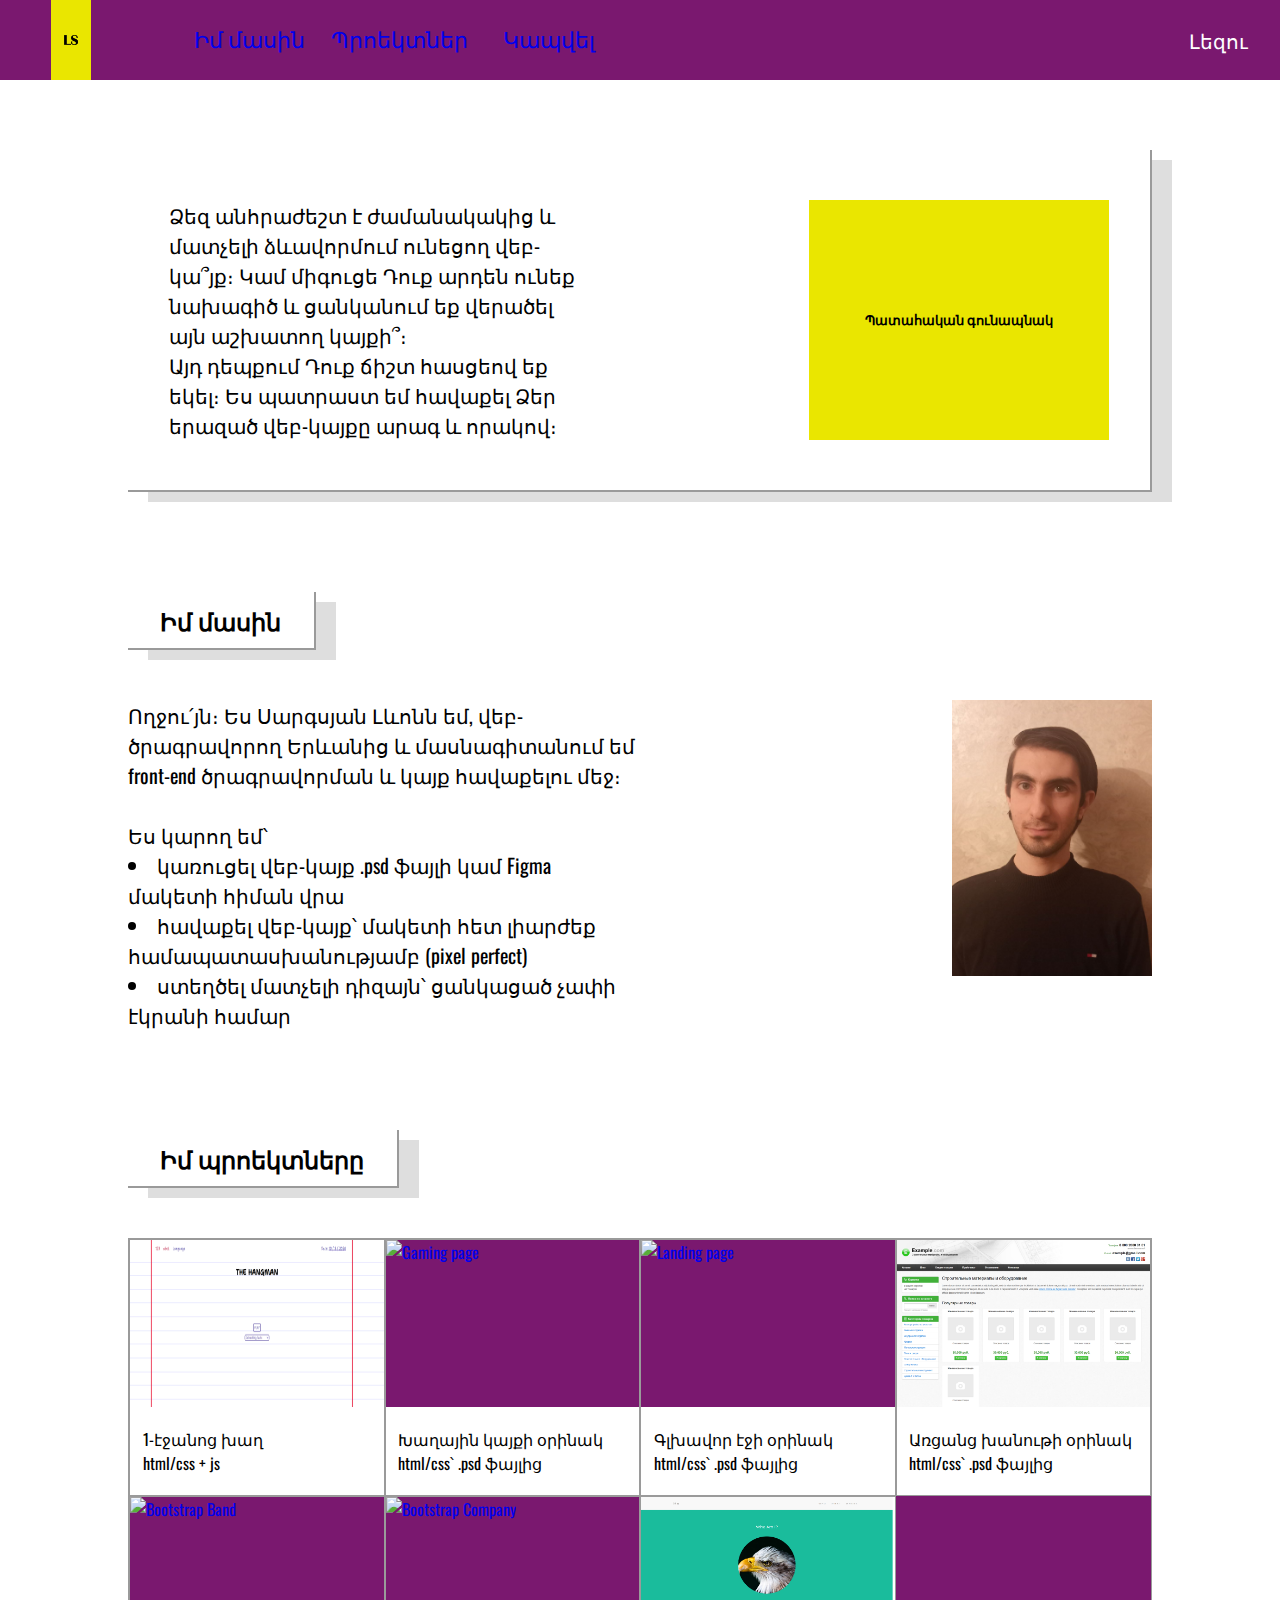
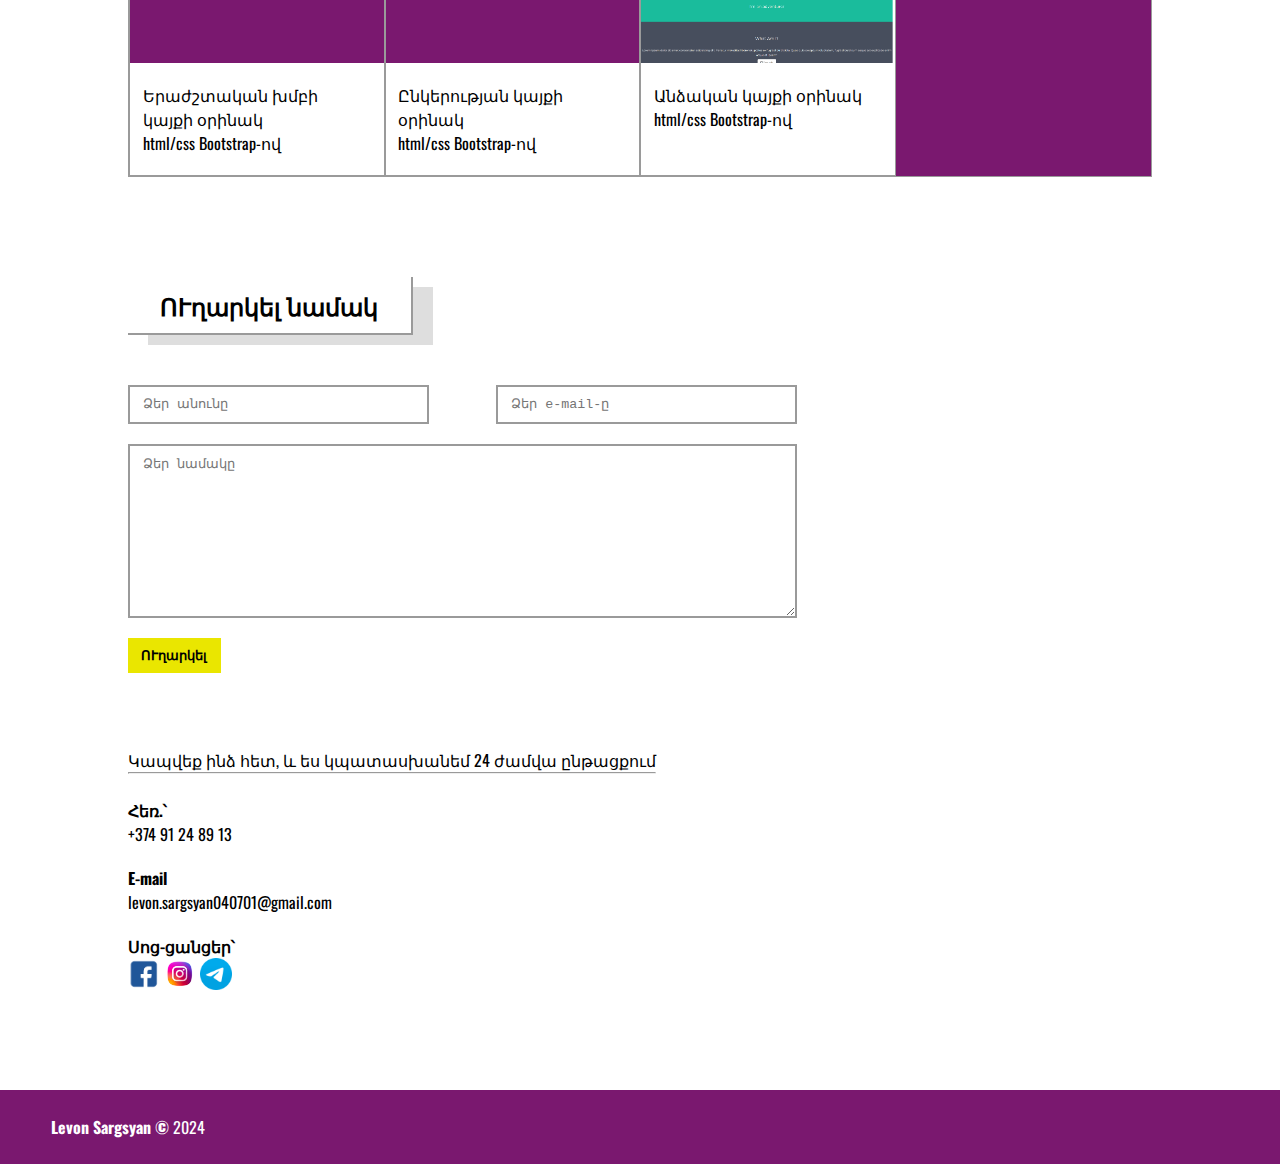
==== index-hy.html @ 5eb0a851 "Add files via upload" ====
<!DOCTYPE html>
<html lang="en">
<head>
    <meta charset="UTF-8">
    <meta name="viewport" content="width=device-width, initial-scale=1.0">
    <link rel="preconnect" href="https://fonts.googleapis.com">
    <link rel="preconnect" href="https://fonts.gstatic.com" crossorigin>
    <link href="https://fonts.googleapis.com/css2?family=Cousine:ital,wght@0,400;0,700;1,400;1,700&family=Oswald:wght@200..700&display=swap" rel="stylesheet">
    <link rel="stylesheet" href="style.css">
    <link rel="stylesheet" href="palettes.css">
    <title>Portfolio</title>
</head>
<body onload="changeColors()">
    <header class="primaryBg primaryColor _1">
        <div id="myLogo">
            <a href="#" class="secondaryBg _1"><img src="./images/myLogo.png" alt="logo"></a>
        </div>
        <div id="collapse">
            <button id="collapseBtn">≣</button>
            <nav>
                <ul>
                    <li class="primaryBg _1"><a href="#about">Իմ մասին</a></li>
                    <li class="primaryBg _1"><a href="#portfolio">Պրոեկտներ</a></li>
                    <li class="primaryBg _1"><a href="#contact">Կապվել</a></li>
                </ul>
            </nav>
        </div>
        <div id="langWrapper" class="thirdBg">
            <ul class="secondaryBg _1">
                <li class="secondaryBg _1"><a href="./index-en.html">English</a></li>
                <li class="secondaryBg _1"><a href="./index-ru.html">Русский</a></li>
                <li class="secondaryBg _1"><a href="#">Հայերեն</a></li>
            </ul>
            <div id="lang" class="primaryBg _1">
                <p>Լեզու</p>
            </div>
        </div>
    </header>
    <main>
        <section id="breadcrumbs">
            <div id="text">
                <p>Ձեզ անհրաժեշտ է ժամանակակից և մատչելի ձևավորմում ունեցող վեբ-կա՞յք։ Կամ միգուցե Դուք արդեն ունեք նախագիծ և ցանկանում եք վերածել այն աշխատող կայքի՞։</p>
                <p>Այդ դեպքում Դուք ճիշտ հասցեով եք եկել։ Ես պատրաստ եմ հավաքել Ձեր երազած վեբ-կայքը արագ և որակով։</p>
            </div>
            <button onclick="changeColors()">Պատահական գունապնակ</button>
        </section>
        <section id="about">
            <div class="sectionTitle">
                <h2>Իմ մասին</h2>
            </div>
            <div id="content">
                <p>Ողջու՛յն։ Ես Սարգսյան Լևոնն եմ, վեբ-ծրագրավորող Երևանից և մասնագիտանում եմ front-end ծրագրավորման և կայք հավաքելու մեջ։</p>
                <br>
                <p>Ես կարող եմ՝</p>
                <ul>
                    <li>կառուցել վեբ-կայք .psd ֆայլի կամ Figma մակետի հիման վրա</li>
                    <li>հավաքել վեբ-կայք՝ մակետի հետ լիարժեք համապատասխանությամբ (pixel perfect)</li>
                    <li>ստեղծել մատչելի դիզայն՝ ցանկացած չափի էկրանի համար</li>
                </ul>
            </div>
            <img src="./images/photo_5440404549966878699_y.jpg" alt="">
        </section>
        <section id="portfolio">
            <div class="sectionTitle">
                <h2>Իմ պրոեկտները</h2>
            </div>
            <div id="projects" class="primaryBg _1">
                <div class="projectElem" onmouseenter="darken(this)" onmouseleave="lighten()">
                    <div class="projectThumbnail">
                        <a href="#">
                            <img src="./images/hangman_project.png" alt="Hangman">
                        </a>
                    </div>
                    <div class="projectTitle">
                        <p>1-էջանոց խաղ</p>
                        <p>html/css + js</p>
                    </div>
                </div>
                <div class="projectElem" onmouseenter="darken(this)" onmouseleave="lighten()">
                    <div class="projectThumbnail">
                        <a href="#">
                            <img src="./images/gaming_project.png" alt="Gaming page">
                        </a>
                    </div>
                    <div class="projectTitle">
                        <p>Խաղային կայքի օրինակ</p>
                        <p>html/css՝ .psd ֆայլից</p>
                    </div>
                </div>
                <div class="projectElem" onmouseenter="darken(this)" onmouseleave="lighten()">
                    <div class="projectThumbnail">
                        <a href="#">
                            <img src="./images/landing_project.png" alt="Landing page">
                        </a>
                    </div>
                    <div class="projectTitle">
                        <p>Գլխավոր էջի օրինակ</p>
                        <p>html/css՝ .psd ֆայլից</p>
                    </div>
                </div>
                <div class="projectElem" onmouseenter="darken(this)" onmouseleave="lighten()">
                    <div class="projectThumbnail">
                        <a href="#">
                            <img src="./images/example_project.png" alt="example.com">
                        </a>
                    </div>
                    <div class="projectTitle">
                        <p>Առցանց խանութի օրինակ</p>
                        <p>html/css՝ .psd ֆայլից</p>
                    </div>
                </div>
                <div class="projectElem" onmouseenter="darken(this)" onmouseleave="lighten()">
                    <div class="projectThumbnail">
                        <a href="#">
                            <img src="./images/bootstrap_band_project.png" alt="Bootstrap Band">
                        </a>
                    </div>
                    <div class="projectTitle">
                        <p>Երաժշտական խմբի կայքի օրինակ</p>
                        <p>html/css Bootstrap-ով</p>
                    </div>
                </div>
                <div class="projectElem" onmouseenter="darken(this)" onmouseleave="lighten()">
                    <div class="projectThumbnail">
                        <a href="#">
                            <img src="./images/bootstrap_company_project.png" alt="Bootstrap Company">
                        </a>
                    </div>
                    <div class="projectTitle">
                        <p>Ընկերության կայքի օրինակ</p>
                        <p>html/css Bootstrap-ով</p>
                    </div>
                </div>
                <div class="projectElem" onmouseenter="darken(this)" onmouseleave="lighten()">
                    <div class="projectThumbnail">
                        <a href="#">
                            <img src="./images/bootstrap_personal_project.png" alt="Bootstrap Simply Me">
                        </a>
                    </div>
                    <div class="projectTitle">
                        <p>Անձական կայքի օրինակ</p>
                        <p>html/css Bootstrap-ով</p>
                    </div>
                </div>
            </div>
        </section>
        <section id="contact">
            <div class="sectionTitle">
                <h2>ՈՒղարկել նամակ</h2>
            </div>
            <div>
                <div id="forms">
                    <form action="">
                        <input type="text" placeholder="Ձեր անունը">
                        <input type="email" placeholder="Ձեր e-mail-ը">
                        <textarea name="" id="" cols="30" rows="10" placeholder="Ձեր նամակը"></textarea>
                        <button>ՈՒղարկել</button>
                    </form>
                </div>
                <div id="info">
                    <p>Կապվեք ինձ հետ, և ես կպատասխանեմ 24 ժամվա ընթացքում</p>
                    <hr>
                    <br>
                    <ul>
                        <li>
                            <h4>Հեռ.՝</h4>
                            <p>+374 91 24 89 13</p>
                        </li>
                        <li>
                            <h4>E-mail</h4>
                            <p>levon.sargsyan040701@gmail.com</p>
                        </li>
                        <li>
                            <h4>Սոց-ցանցեր՝</h4>
                            <div id="soc">
                                <a href="https://www.facebook.com/levon.sargsyan.5245" target="_blank"><img src="./images/facebook_logo.png" alt=""></a>
                                <a href="https://www.instagram.com/__zovite_menya_krutoy__?igsh=NTc4MTlwNjQ2YQ==" target="_blank"><img src="./images/instagram_logo.png" alt=""></a>
                                <a href="https://t.me/i_wanna_be_the_guy" target="_blank"><img src="./images/telegram_logo.png" alt=""></a>
                                <!-- <a href=""><img src="" alt=""></a> -->
                            </div>
                        </li>
                    </ul>
                </div>
            </div>
        </section>
    </main>
    <footer class="primaryBg primaryColor _1">
        <div id="copyright">
            <p><span>Levon Sargsyan &copy;</span> 2024</p>
        </div>
    </footer>
    <script src="script.js"></script>
</body>
</html>
---- style.css ----
* {
    margin: 0;
    padding: 0;
    box-sizing: border-box;
}

body {
    background: url('./images/body_bg.jpg') center / auto 100% no-repeat black;
    font-family: "Oswald", sans-serif;
}

ul {
    list-style: none;
}

a {
    text-decoration: none;
}

a:hover {
    text-decoration: underline;
}

button {
    border: none;
    border-radius: 0;
    font-weight: 800;
    cursor: pointer;
}

header {
    display: flex;
    justify-content: space-between;
    width: 100%;
    height: 80px;
    align-content: center;
    position: fixed;
    z-index: 4;
}

#myLogo {
    flex: 1;
    padding-left: 4%;
}

#myLogo a {
    display: block;
    height: 100%;
    width: fit-content;
}

#myLogo img {
    margin: 25px 0;
    vertical-align: middle;
    height: 30px;
}

header #collapse {
    flex: 8;
}

header #collapseBtn {
    height: 100%;
    padding: 0 4%;
    display: none;
}

header nav ul {
    display: flex;
    align-content: center;
    font-size: 1.375em;
}

nav li {
    height: 80px;
    padding: 22px 0;
    width: calc(min(33%, 150px));
    text-align: center;
    transition: background-color 0.3s, color 0.3s;
    cursor: pointer;
}

nav li:hover a {
    color: white !important;
    text-decoration: none;
}

#langWrapper {
    flex: 1;
    position: relative;
}

#lang {
    position: absolute;
    width: 100%;
    height: 100%;
    padding: 25px 0;
    transition: background-color 0.3s;
    text-align: center;
    font-size: 1.25em;
    z-index: 6;
}

#langWrapper ul {
    position: absolute;
    bottom: 0;
    transition: bottom 0.3s;
    width: 100%;
    text-align: center;
    z-index: 4;
}

#langWrapper:hover ul {
    bottom: -90px;
}

#langWrapper ul li {
    border-top: 1px solid #9a9a9a;
    height: 30px;
}

#langWrapper a {
    display: block;
    width: 100%;
    height: 100%;
    padding: 5px 0;
    background-color: transparent;
    border: none;
    color: white;
    font-size: 0.75em;
}

#langWrapper a:hover {
    text-decoration: none;
}

@media (max-width: 768px) {
    header #collapse {
        flex: 3;
        position: relative;
    }

    header #collapseBtn {
        display: inline-block;
    }
    
    header nav ul {
        display: none;
        font-size: 1em;
    }

    header #collapse:hover nav ul, header #collapse:active nav ul {
        display: flex;
        flex-direction: column;
        position: absolute;
        width: fit-content;
    }
    
    header nav li {
        width: 100%;
        height: 30px;
        padding: 3px 5px;
    }

    #lang {
        font-size: 0.9em;
    }
}

main {
    padding: 75px 10% 0;
    background-color: white;
}

.sectionTitle {
    width: fit-content;
    margin-bottom: 50px;
    padding: 10px 2%;
    border-bottom: 2px solid #9a9a9a;
    border-right: 2px solid #9a9a9a;
    box-shadow: 20px 10px #dedede;
}

.sectionTitle h2 {
    margin: 0 0.5em;
}

section#breadcrumbs {
    font-size: 1.25em;
    margin: 75px 0 100px;
    padding: 50px 4%;
    border-bottom: 2px solid #9a9a9a;
    border-right: 2px solid #9a9a9a;
    box-shadow: 20px 10px #dedede;
    display: flex;
    justify-content: space-between;
    flex-wrap: wrap;
}

#text {
    width: 64%;
    padding-right: 20%;
}

section#breadcrumbs button {
    width: 300px;
    padding: 0 4%;
}

@media (max-width: 768px) {
    #text {
        width: 100%;
        margin-bottom: 50px;
        padding-right: 0;
    }

    section#breadcrumbs button {
        width: 200px;
        margin: 0 auto;
    }
}

section#about {
    margin-bottom: 100px;
}

section#about #content {
    float: left;
    width: 50%;
    margin-right: 20%;
    font-size: 1.25em;
}

section#about ul {
    list-style: inside;
}

section#about img {
    float: right;
    width: 200px;
}

section#about::after {
    content: '';
    clear: both;
    display: block;
}

@media (max-width: 768px) {
    section#about #content {
        float: none;
        width: 100%;
        margin: 0 auto 50px;
    }
    
    section#about img {
        float: none;
        display: block;
        width: 200px;
        margin: 0 auto;
    }
}

section#portfolio {
    margin-bottom: 100px;
}

section#portfolio #projects {
    width: 100%;
    display: flex;
    flex-wrap: wrap;
    border: 1px solid #9a9a9a;
}

section#portfolio #projects .projectElem {
    width: 25%;
    border: 1px solid #9a9a9a;
    transition: opacity 0.3s;
}

section#portfolio #projects .projectThumbnail {
    height: 13.02vw;
    overflow: hidden;
}

section#portfolio #projects img {
    width: 100%;
    min-height: 12.5em;
}

section#portfolio .projectTitle {
    background-color: white;
    height: calc(100% - 13.02vw);
    padding: 1.25em 5%;
}

@media (max-width: 768px) {
    .projectTitle {
        font-size: 0.75em;
    }
}

section#contact .sectionTitle + div {
    display: flex;
    flex-wrap: wrap;
}

#forms {
    margin-bottom: 75px;
    padding-right: 12%;
}

#forms form {
    display: flex;
    flex-wrap: wrap;
    justify-content: space-between;
}

#forms input, #forms textarea {
    margin-bottom: 1.5em;
    padding: 0.75em 2%;
    border: 2px solid #9a9a9a;
    border-radius: 0;
    font-family: "Cousine", monospace;
    font-weight: 400;
}

#forms input::placeholder, #forms textarea::placeholder {
    font-family: "Cousine", monospace;
    font-weight: 400;
}

#forms input {
    width: 45%;
}

#forms textarea {
    width: 100%;
}

#forms button {
    padding: 0.75em 2%;
}

#info {
    margin-bottom: 75px;
}

#info ul > li {
    margin-bottom: 1.25em;
}

#info ul > li h4 {
    line-height: 1.5em;
}

#soc img {
    width: 2em;
}

footer {
    padding: 25px 4%;
    color: white;
    position: relative;
}

footer #copyright span {
    font-weight: 800;
}
---- palettes.css ----
.primaryBg._1 {
    background-color: black;
}

.primaryColor._1 {
    color: white;
}

.secondaryBg._1 {
    background-color: #00c954;
}

.secondaryColor._1 {
    color: #00c954;
}

.thirdBg._1 {
    background-color: #02ed64;
}

.thirdColor._1 {
    color: white;
}

.primaryBg._2 {
    background-color: #7a186f;
}

.primaryColor._2 {
    color: white;
}

.secondaryBg._2 {
    background-color: #eae600;
}

.secondaryColor._2 {
    color: #eae600;
}

.thirdBg._2 {
    background-color: #ea8d00;
}

.thirdColor._2 {
    color: white;
}

.primaryBg._3 {
    background-color: #f4cf00;
}

.primaryColor._3 {
    color: black;
}

.secondaryBg._3 {
    background-color: #de0202;
}

.secondaryColor._3 {
    color: #de0202;
}

.thirdBg._3 {
    background-color: red;
}

.thirdColor._3 {
    color: white;
}

.primaryBg._4 {
    background-color: white;
}

.primaryColor._4 {
    color: black;
}

.secondaryBg._4 {
    background-color: #6c6c6c;
}

.secondaryColor._4 {
    color: black;
}

.thirdBg._4 {
    background-color: black;
}

.thirdColor._4 {
        color: white;
}
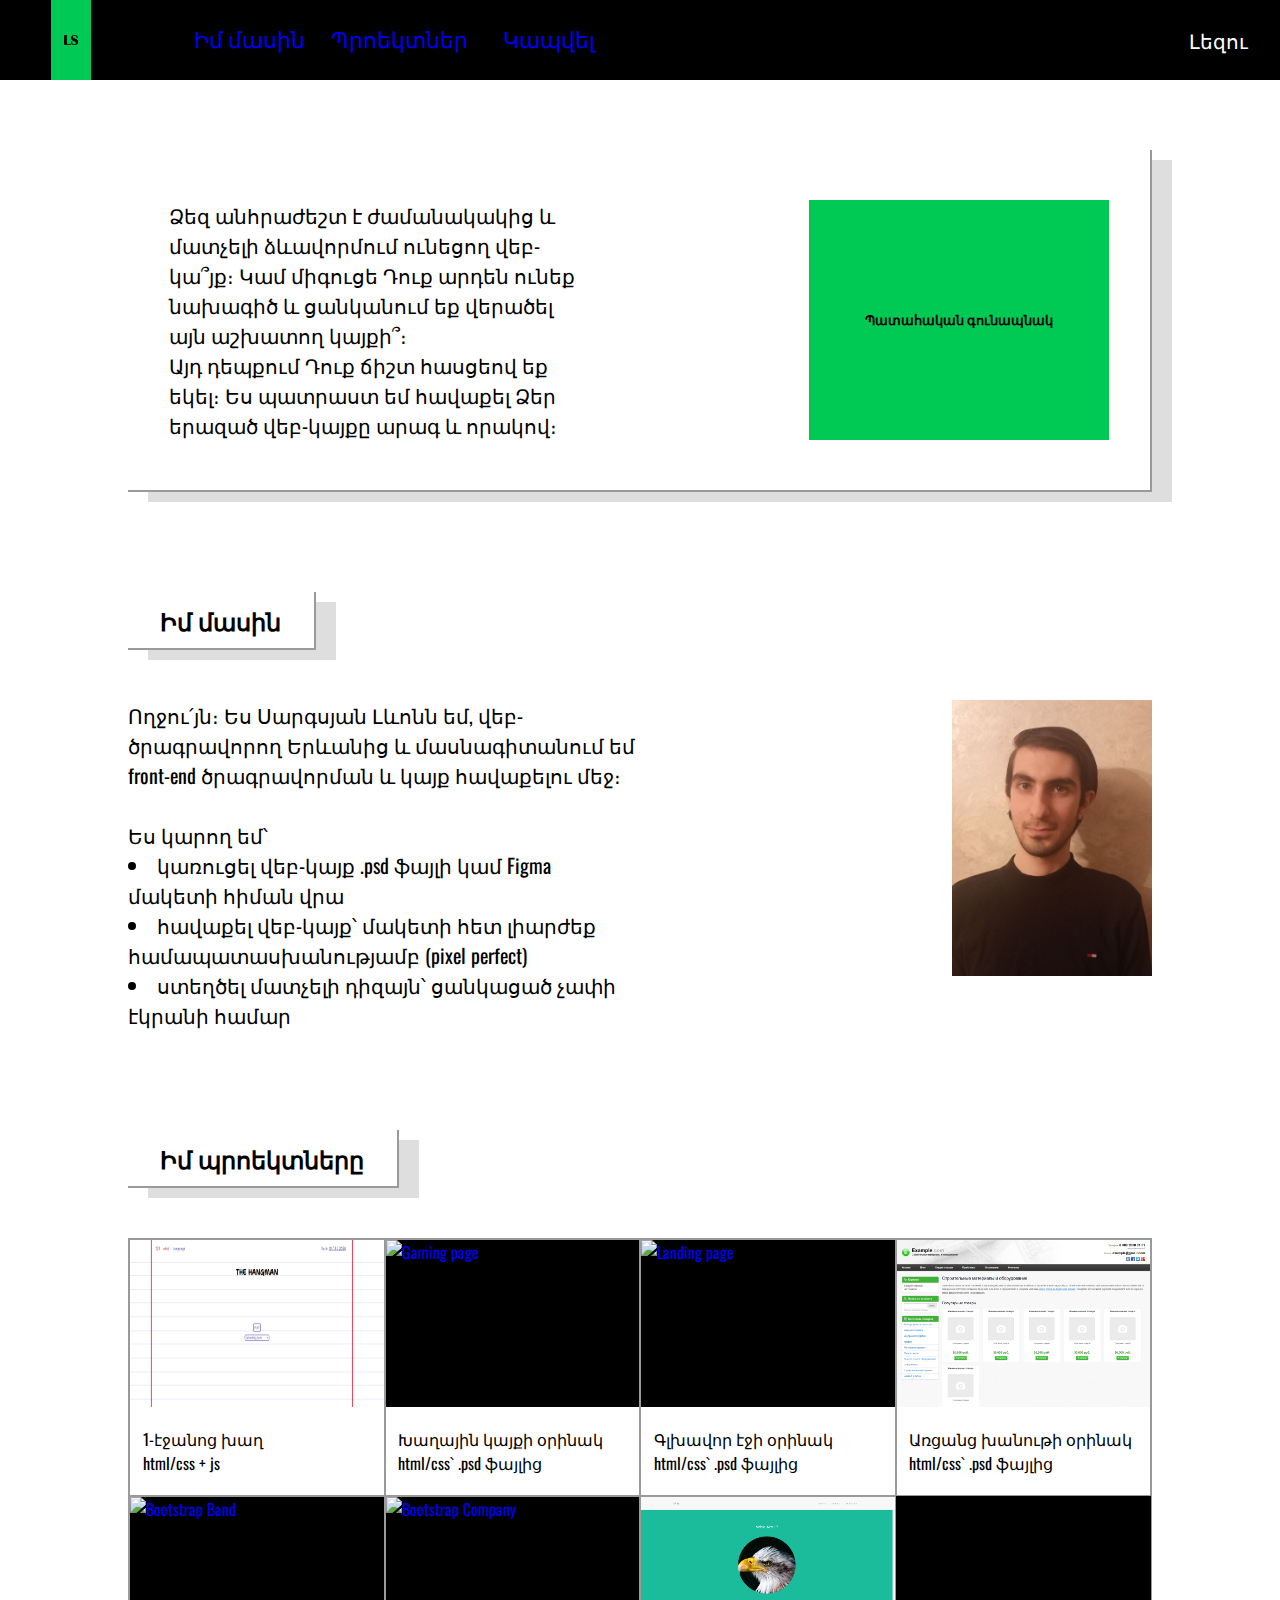
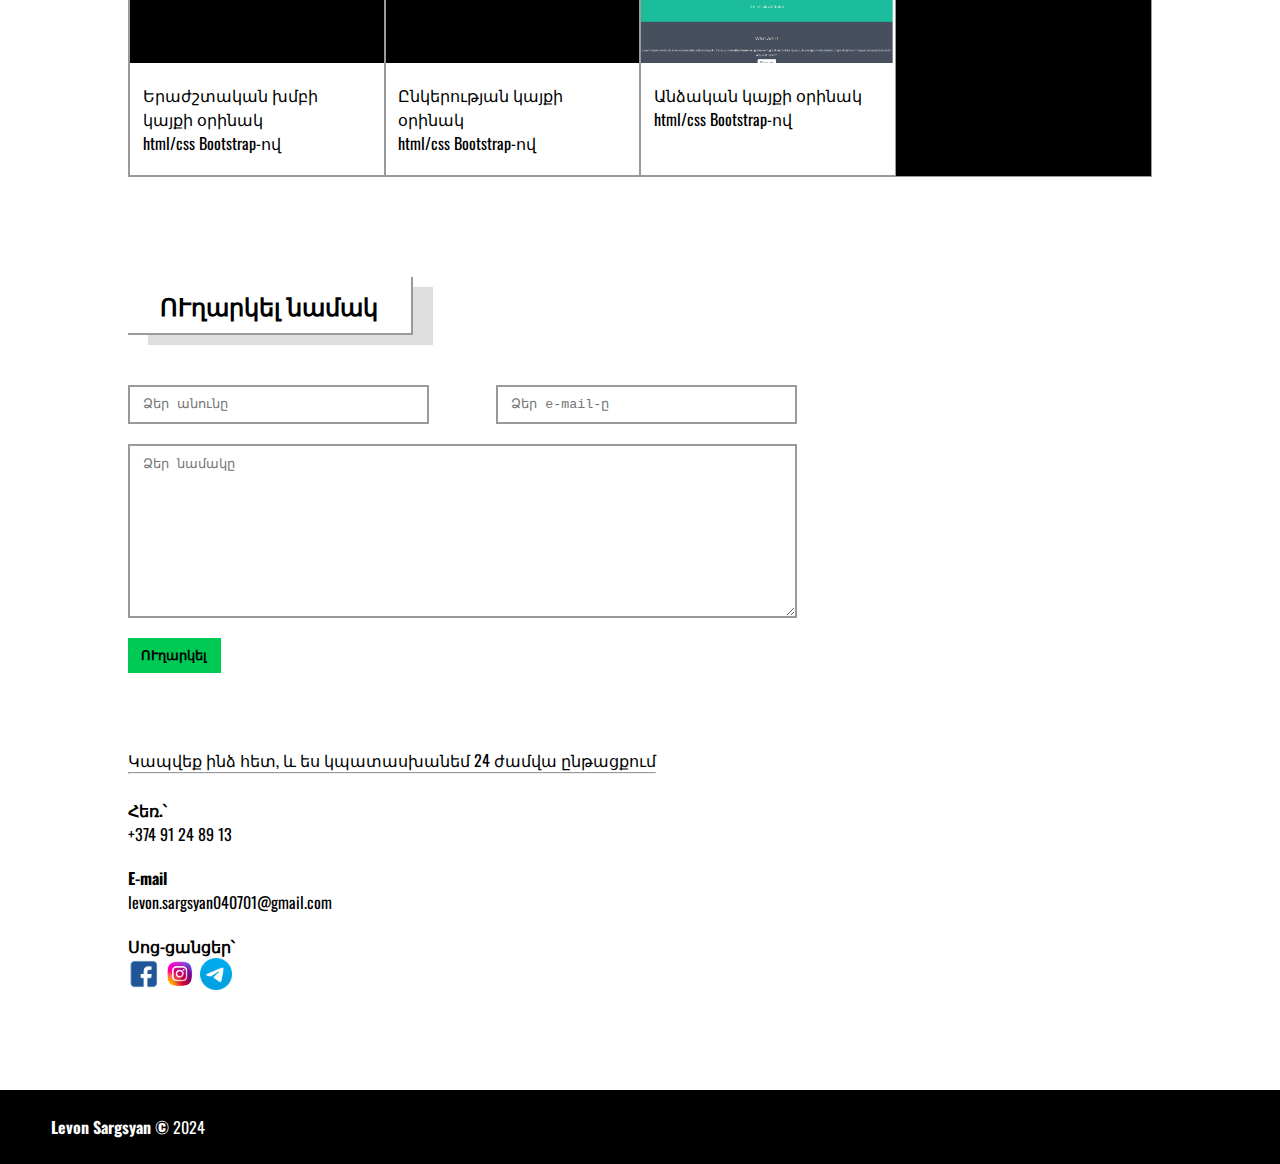
==== commit 83f2cfe3: "Update index-hy.html" ====
--- a/index-hy.html
+++ b/index-hy.html
@@ -27,7 +27,7 @@
         </div>
         <div id="langWrapper" class="thirdBg">
             <ul class="secondaryBg _1">
-                <li class="secondaryBg _1"><a href="./index-en.html">English</a></li>
+                <li class="secondaryBg _1"><a href="./index.html">English</a></li>
                 <li class="secondaryBg _1"><a href="./index-ru.html">Русский</a></li>
                 <li class="secondaryBg _1"><a href="#">Հայերեն</a></li>
             </ul>
@@ -191,4 +191,4 @@
     </footer>
     <script src="script.js"></script>
 </body>
-</html>+</html>
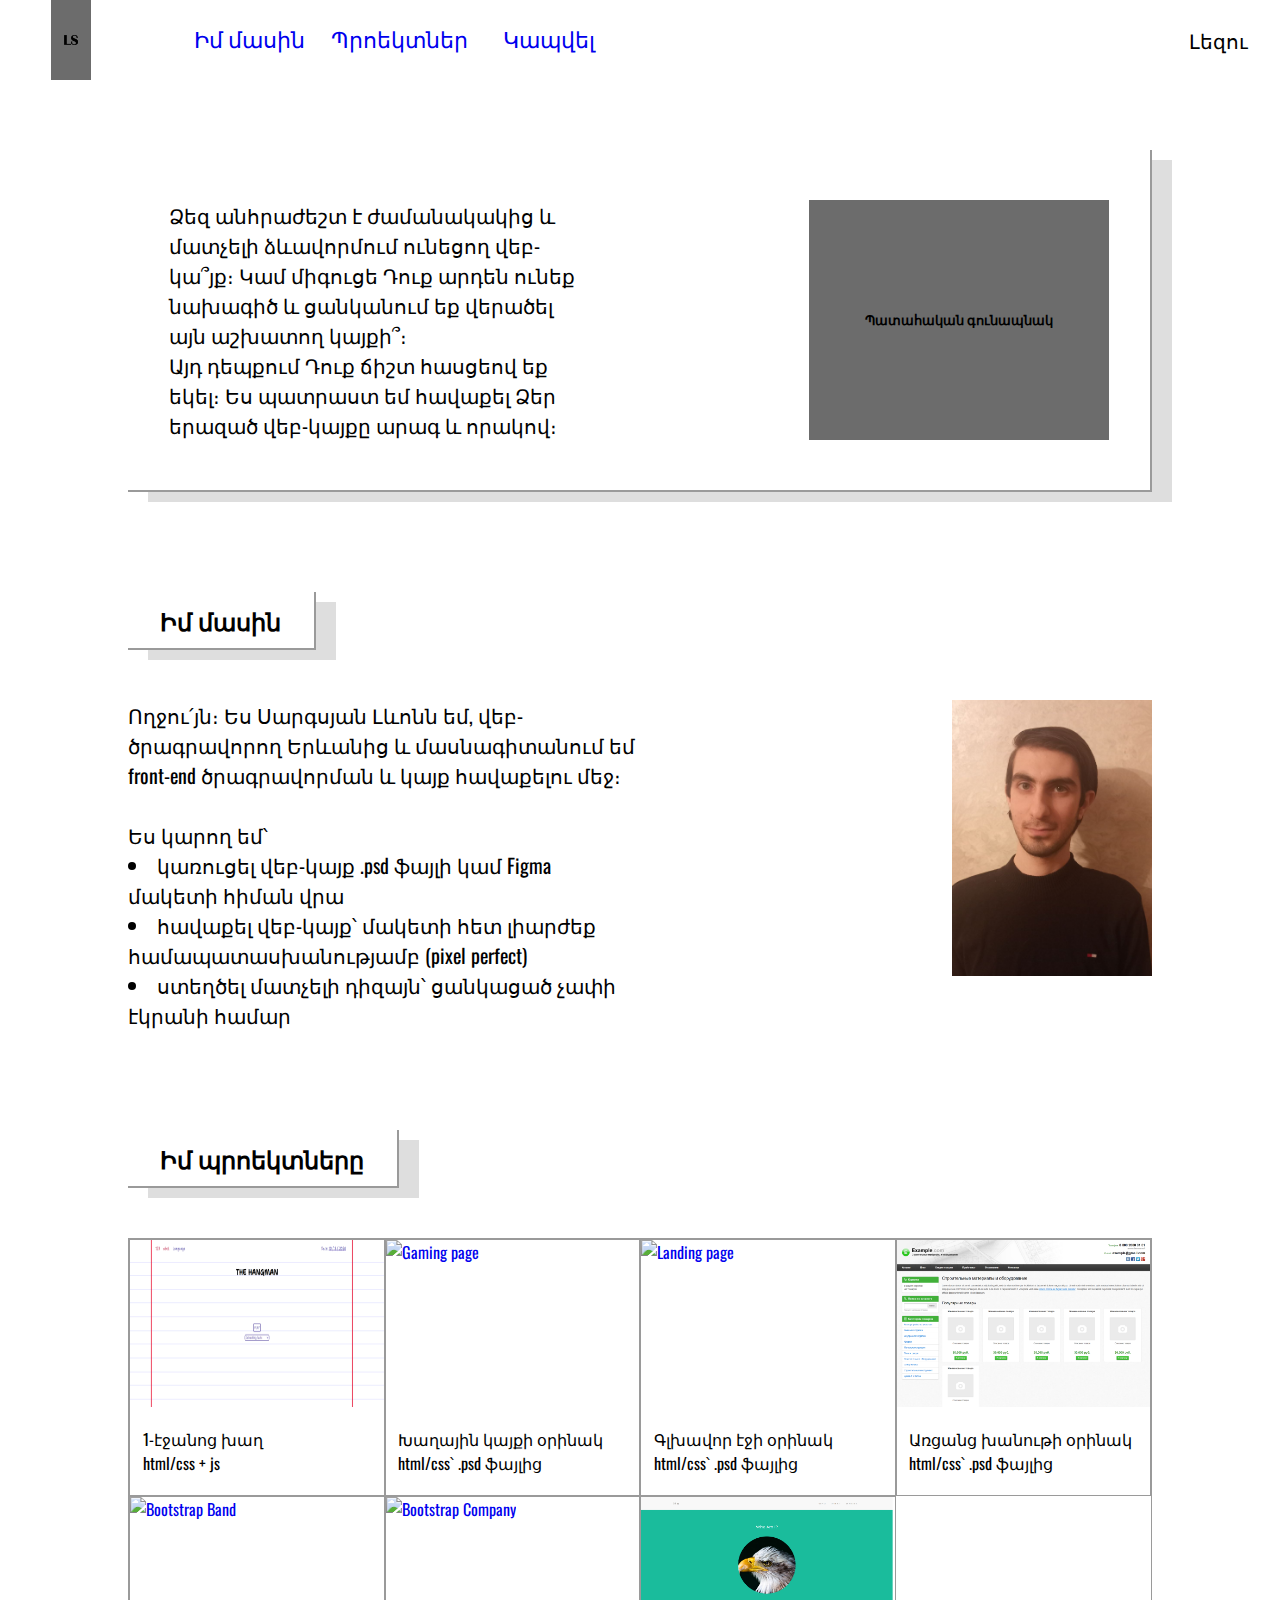
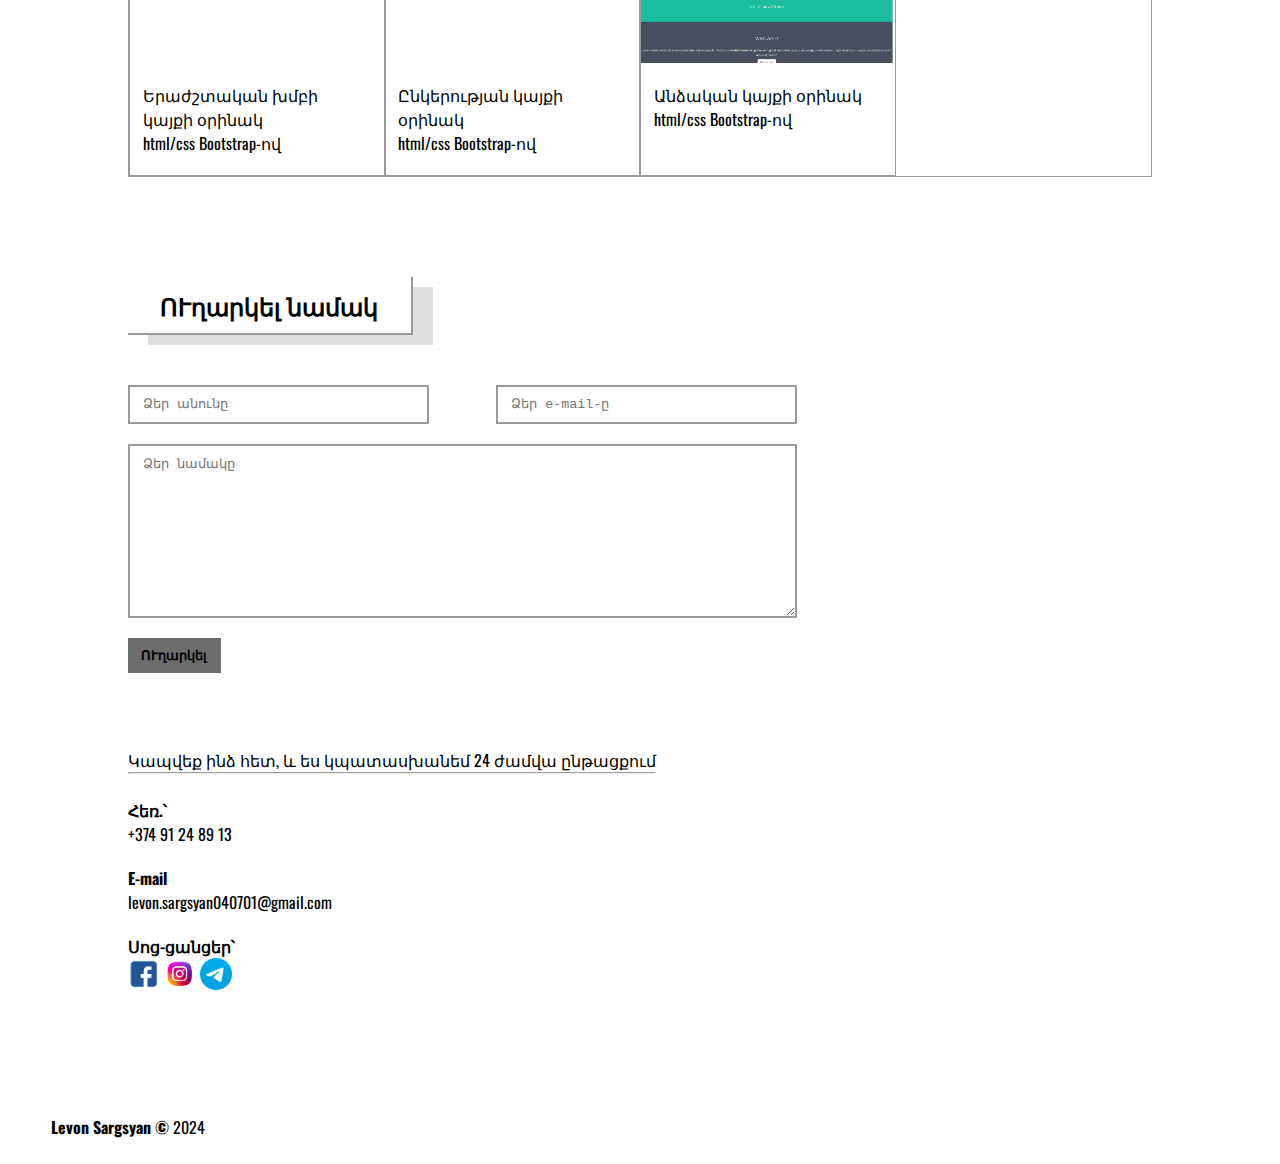
==== commit 0d4d5d33: "Update index-hy.html" ====
--- a/index-hy.html
+++ b/index-hy.html
@@ -1,5 +1,5 @@
 <!DOCTYPE html>
-<html lang="en">
+<html lang="hy">
 <head>
     <meta charset="UTF-8">
     <meta name="viewport" content="width=device-width, initial-scale=1.0">
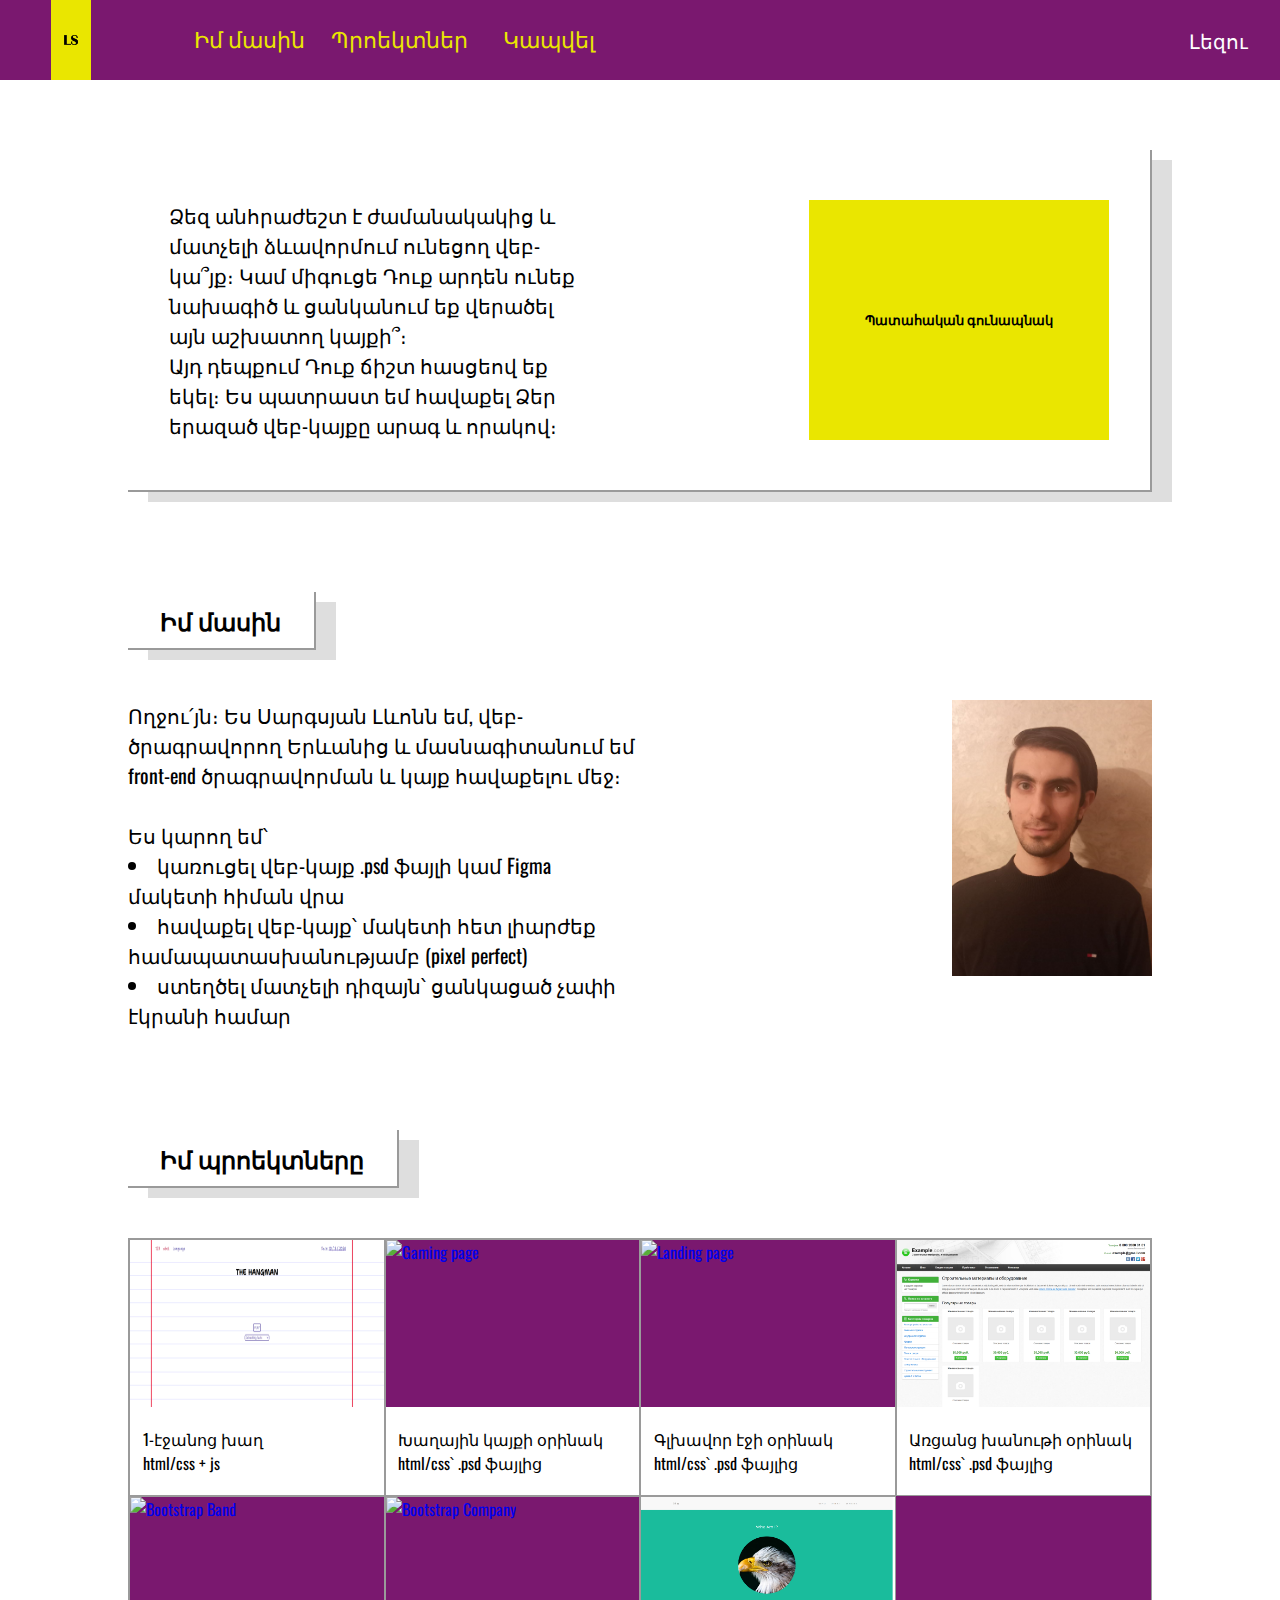
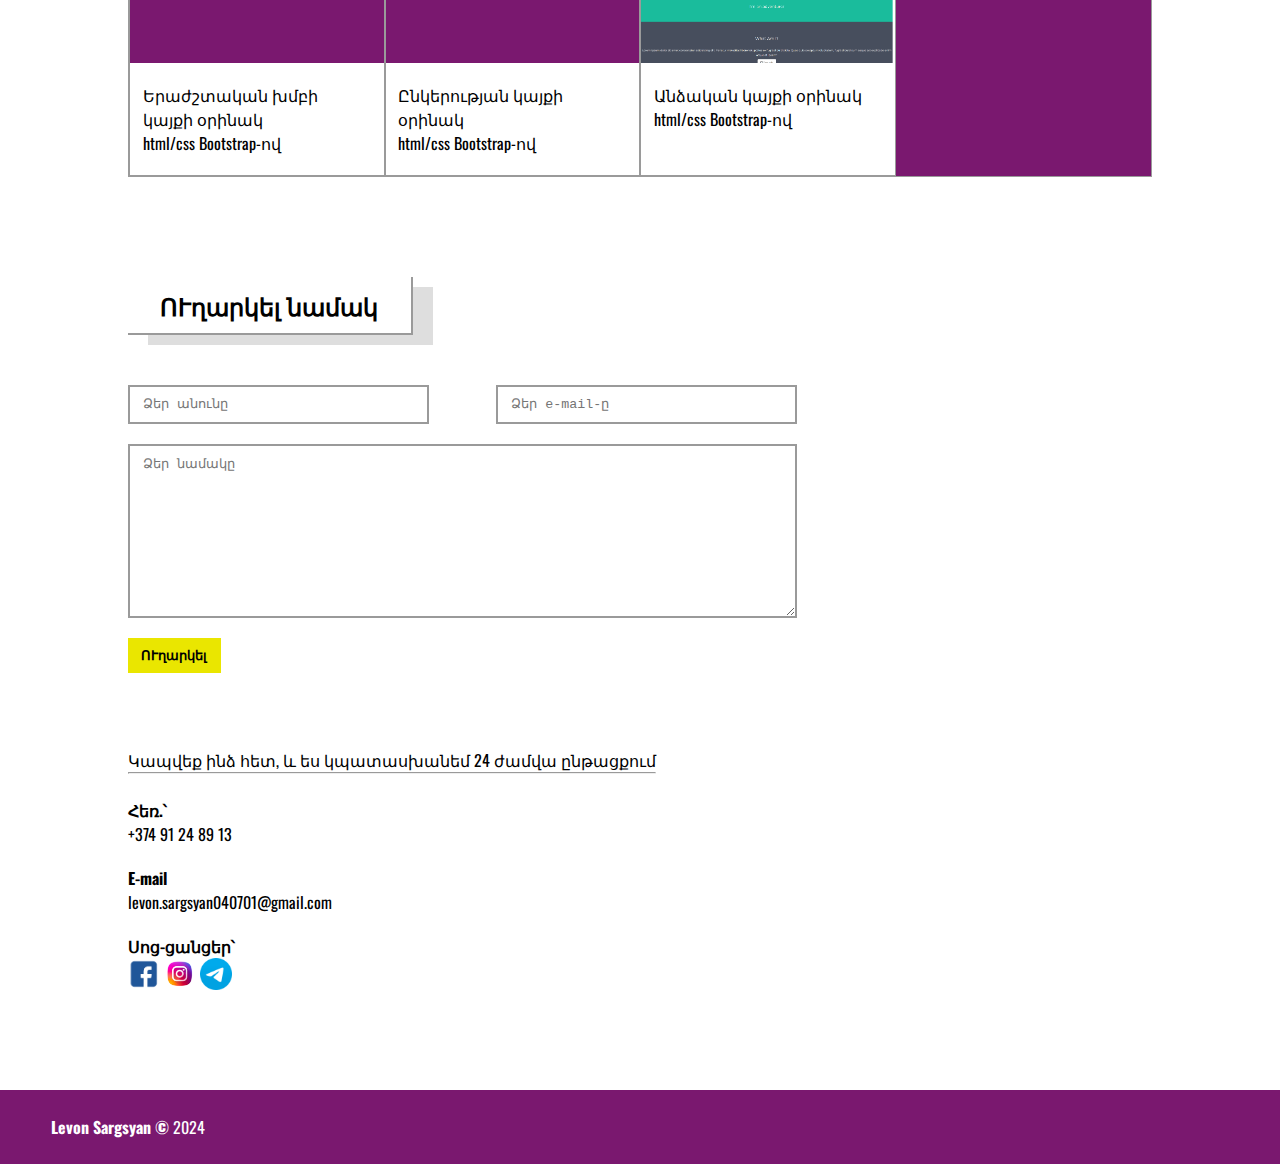
==== commit 0770759f: "Update index-hy.html" ====
--- a/index-hy.html
+++ b/index-hy.html
@@ -19,9 +19,9 @@
             <button id="collapseBtn">≣</button>
             <nav>
                 <ul>
-                    <li class="primaryBg _1"><a href="#about">Իմ մասին</a></li>
-                    <li class="primaryBg _1"><a href="#portfolio">Պրոեկտներ</a></li>
-                    <li class="primaryBg _1"><a href="#contact">Կապվել</a></li>
+                    <li class="primaryBg _1">Իմ մասին</li>
+                    <li class="primaryBg _1">Պրոեկտներ</li>
+                    <li class="primaryBg _1">Կապվել</li>
                 </ul>
             </nav>
         </div>
